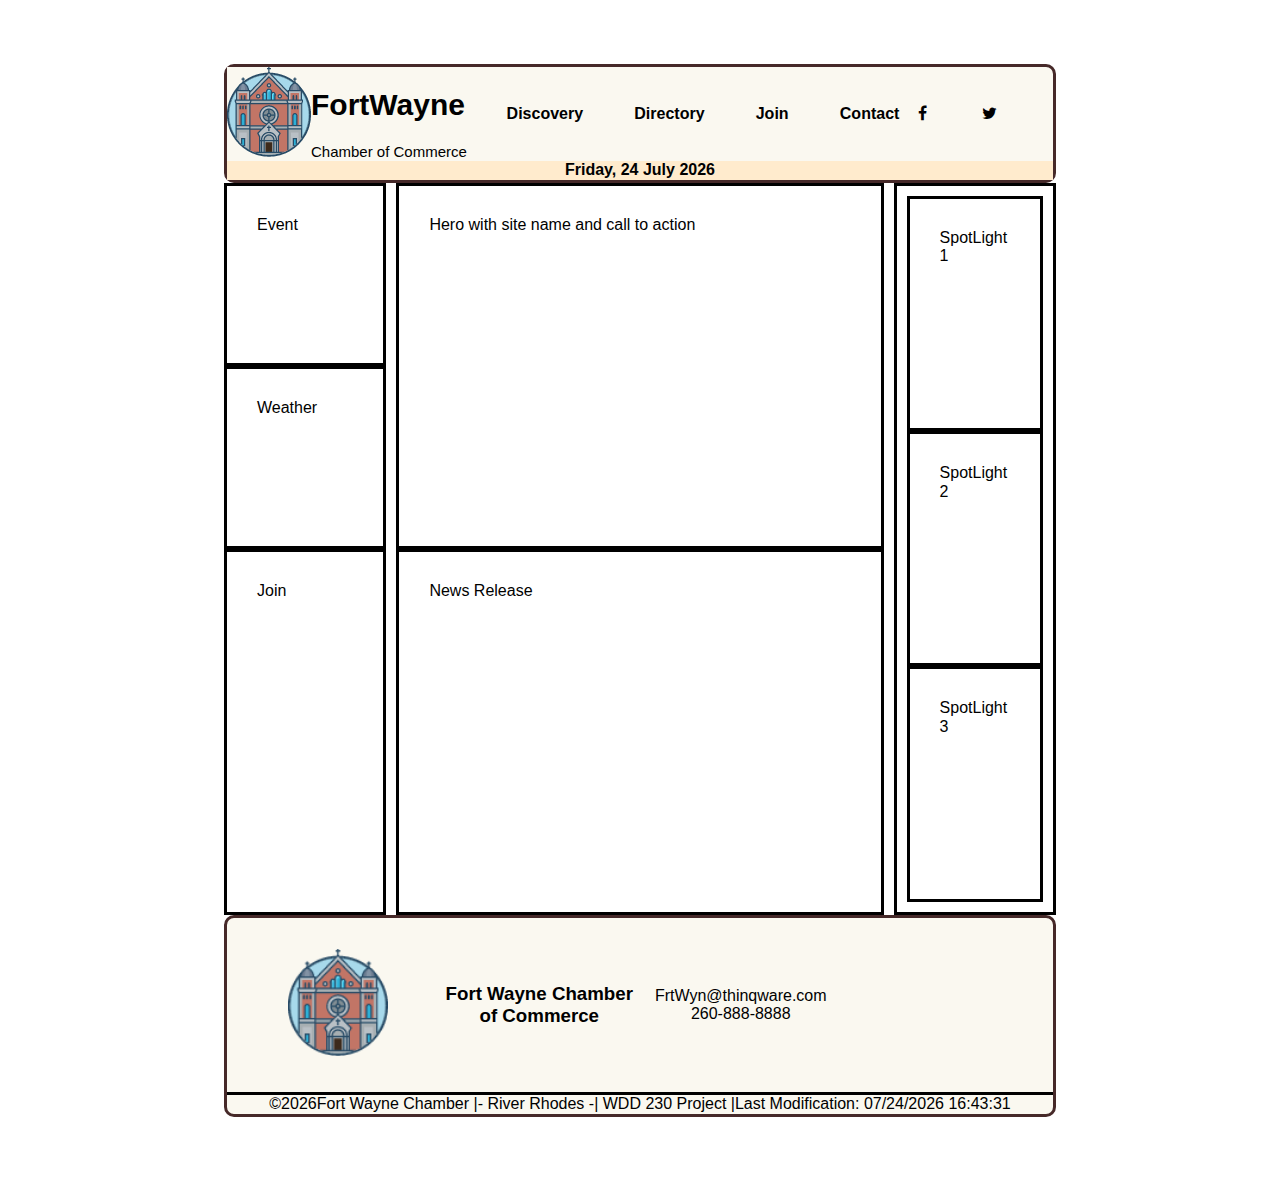
==== Chamber/index.html @ eb8f7b7c "WDD230" ====
<!DOCTYPE html>
<html lang="en">
<head>
<meta charset="UTF-8">
<meta http-equiv="X-UA-Compatible" content="IE=edge">
<meta name="viewport" content="width=device-width, initial-scale=1.0">
<title>Chamber Home Page Build</title>
<link rel="icon" href="favicon.ico">
<link rel="stylesheet" href="styles/normalize.css">
<link rel="stylesheet" href="styles/base.css">
<link rel="stylesheet" href="styles/medium.css">
<link rel="stylesheet" href="styles/large.css">
<link rel="stylesheet" href="https://cdnjs.cloudflare.com/ajax/libs/font-awesome/4.7.0/css/font-awesome.min.css">
<link href="https://fonts.googleapis.com/css2?family=Inter+Tight:wght@500&display=swap" rel="stylesheet">
<meta description = "Chamber of Commerce, River Rhodes, WDD230">
</head>
<body>
<!--Header-->
<header>
<div class="logo">
    <picture><img src="images/logo.png" alt="Chamber of Commerce Logo"></picture>
<section class="headings">
        <h1>FortWayne</h1>
        <div class="q">Chamber of Commerce</div>
</section>
</div>
<!--Navigation-->
<nav>
    <button id="menuButton" class="open">
        <span>&#9776;</span>
        <span>X</span>
    </button>
    <ul id="navigation" class="close">
        <li><a href="#">Discovery</a></li>
        <li><a href="#">Directory</a></li>
        <li><a href="#">Join</a></li>
        <li><a href="#">Contact</a></li>
    </ul>
</nav>
<!--Social Media-->
<ul class="social-media">
    <li><a href="https://www.facebook.com" class="fa fa-facebook"></a></li>
    <li><a href="https://www.twitter.com" class="fa fa-twitter"></a></l>
</ul>
<!--Current Date-->
    <div class="date"></div>
</header>
<!--Content-->
<main>
    <section class="event">Event</section>
    <section class="weather">Weather</section>
    <section class="join">Join</section>
    <section class="hero">Hero with site name and call to action</section>
    <section class="news">News Release</section>
    <section class="spotLight">
        <div class="spotLight-1">SpotLight 1</div>
        <div class="spotLight-2">SpotLight 2</div>
        <div class="spotLight-3">SpotLight 3</div>
    </section>
</main>
<!--Footer-->
<footer>
    <section class="footing">
        <picture><img src="images/logo.png" alt="Chamber of Commerce Logo"></picture>
        <h3>Fort Wayne Chamber of Commerce</h3>
        <div class="info">
            FrtWyn@thinqware.com
            260-888-8888
        </div>
        <div class="map">
            <iframe src="https://www.google.com/maps/embed?pb=!1m18!1m12!1m3!1d96235.89958102457!2d-85.22111086922229!3d41.0827210857709!2m3!1f0!2f0!3f0!3m2!1i1024!2i768!4f13.1!3m3!1m2!1s0x8815e4ddff22814b%3A0x80077b147642f793!2sFort%20Wayne%2C%20IN!5e0!3m2!1sen!2sus!4v1674917208983!5m2!1sen!2sus" width="100" height="150" style="border:0;" allowfullscreen="" loading="lazy" referrerpolicy="no-referrer-when-downgrade"></iframe>
        </div>
    </section>
    <!--Update Date-->
    <section class="update">
        &copy;<span id="currentYear"></span>Fort Wayne Chamber |- River Rhodes -| WDD 230 Project |<span id="updateDate"></span>
    </section>
</footer>
<script src="scripts/script.js"></script>
</html>
---- Chamber/styles/base.css ----
body{
font-family: 'Roboto', sans-serif;
}
/* Header */
header{
display: grid;
grid-template-columns: 1fr 1fr;
background-color: rgb(250, 248, 240);
border-radius: 10px;
border-style: solid;
border-color: rgb(70, 41, 41);
}
.logo{
display: flex;
align-items: center;
justify-content: center;
}
h1{
font-size: 30px;
}
.q{
width: 170px;
font-size: 15px;
}
.date{
font-weight: bold;
grid-column: 1/3;
text-align: center;
background-color: blanchedalmond;
}
/* Main content */
.event{
grid-area: 1/1;
padding: 30px;
border-style: solid;
}
.weather{
grid-area: 2/1;
padding: 30px;
border-style: solid;
}
.join{
grid-area: 3/1;
padding: 30px;
border-style: solid;
}
.hero{
grid-area: 1/2;
padding: 30px;
border-style: solid;
}
.news{
grid-area: 2/2;
padding: 30px;
border-style: solid;
}
.spotLight-3{
display: none;
}
.spotLight{
    border-style: solid;
    padding: 5px;
}
.spotLight-1,.spotLight-2{
border-style: solid;
padding: 30px;
flex-direction: column;
}
/* Social Media */
.social-media{
grid-column: 2;
display: flex;
flex-direction: row;
justify-content: space-evenly;
align-items: center;
padding: 0%;
}
.social-media li{
display: block;
}
.social-media li a{
color: black;
text-decoration: none;
}
.social-media a:hover{
color: white;
border-style: solid;
border-radius: 10px;
border-width: 10px;
border-color: rgb(70, 41, 41);
background-color:rgb(70, 41, 41);
}
/* Navigation */
nav{
grid-column: 1/3;
grid-row: 2;
display: flex;
align-items: center;
justify-content: center;
flex-direction: column;
}
nav button{
font-size: 1.5rem;
border-style: none;
background-color: rgb(250, 248, 240);
width: 100%;
}
button:hover{
background-color: rgb(70, 41, 41);
transition: 0.6s;
color: white;
}
nav ul.open {
display: block;
}
#menuButton span:nth-child(1) {
display: none;
}
#menuButton span:nth-child(2) {
display:block;
}
#menuButton.open span:nth-child(1) {
display: block;
}
#menuButton.open span:nth-child(2) {
display: none;
}
nav ul {
width: 100%;
list-style-type: none;
padding: 0;
margin: 0;
display: none;
}
nav ul li a {
font-weight: bolder;
display: block;
padding: 0.5rem 2vw;
text-decoration: none;
color: black;
text-align: center;
}
a:hover {
transition: 0.6s;
color: white;
background-color: rgb(70, 41, 41);
}
/* Footer */
footer{
display: grid;
grid-template-columns: 1fr;
text-align: center;
background-color: rgb(250, 248, 240);
border-radius: 10px;
border-style: solid;
border-color: rgb(70, 41, 41);
;
}
.footing{
padding: 10px;
display: flex;
align-items: center;
justify-content: center;
flex-direction: column;
}
.update{
grid-column: 1/4;
border-top-style: solid;
}
---- Chamber/styles/medium.css ----
@media only screen and (min-width: 47.5em){
body{
width: 90%;
margin: 5% auto;
}
/* Header */
header{
display: grid;
grid-template-columns: repeat(2,1fr);
}
.date{
grid-column: 1/3;
grid-row: 4;
}
.logo{
grid-column: 1;
}
/* Social Media */
.social-media{
grid-column: 2;
}
/* Navigation */
@media only screen and (min-width: 3.5em) {
nav{
grid-column: 1/3;
grid-row: 3;
}
.navigation li {
display: block;
}
.navigation li:first-child {
display: block;
}
}
/* Content */
main{
display: grid;
grid-template-columns: 1fr 1fr;
grid-template-rows: repeat(auto, 1fr);
}
.hero{
grid-column: 1/3;
}
.news{
grid-column: 1/3;
}
.spotLight{
grid-column: 1/3;
display: flex;
}
.join{
grid-column: 1/3;
grid-row: 4;
}
.weather{
grid-column: 2/4;
grid-row: 5;
}
.event{
grid-column: 1/2;
grid-row: 5;
}
.spotLight-1,.spotLight-2{
flex: 1 1 auto;
}
.spotLight-3{
display: none;
}
/* Footer */
footer{
display: grid;
grid-template-columns: 1fr;
grid-template-rows: 1fr;
}
.footing{
display: grid;
grid-template-columns: 1fr 1fr 1fr 1fr;
font-size: 1rem;
flex-direction: row;
}
.footing img{
width: 100px;
}
}
---- Chamber/styles/large.css ----
@media only screen and (min-width: 60em){
body{
width: 65%;
margin: 5% auto;
}
/* Header */
.logo{
flex-direction: row;
}
header{
display: grid;
grid-template-columns: 1fr 1fr 1fr 1fr;
}
.date{
grid-column: 1/5;
text-align: center;
justify-content: center;
align-items: center;
background-color: blanchedalmond;
}
.social-media{
grid-column: 4;
grid-row: 1;
}
/* Navigation */
nav{
grid-column: 2/5;
grid-row: 1;
}
nav button{
display: none;
}
#navigation{
display: flex;
}
/* Content */
main{
display: grid;
grid-template-columns: 1fr 3fr 1fr;
grid-template-rows: .5fr .5fr .5fr;
column-gap: 10px;
}
.event{
grid-column: 1;
grid-row: 1;
border-style: solid;
}
.weather{
grid-column: 1;
grid-row: 2;
border-style: solid;
}
.join{
grid-column: 1;
grid-row: 3;
border-style: solid;
}
.hero{
grid-column: 2;
grid-row: 1/3;
border-style: solid;
}
.news{
grid-area: 3/2;
height: 300px;
border-style: solid;
}
.spotLight{
grid-column: 3;
grid-row: 1/4;
display: flex;
flex-direction: column;
grid-template-rows: 1fr 1fr 1fr;
border-style: solid;
padding: 10px;
}
.spotLight-1,.spotLight-2,.spotLight-3{
display: flex;
border-style: solid;
padding: 30px;
flex: 1 1 auto;
}
picture{
float: inline-start;
}
/* Footer */
footer{
display: grid;
grid-template-columns: 1fr;
grid-template-rows: .2fr;
}
.update{
grid-column: 1/4;
border-top-style: solid;
}
}
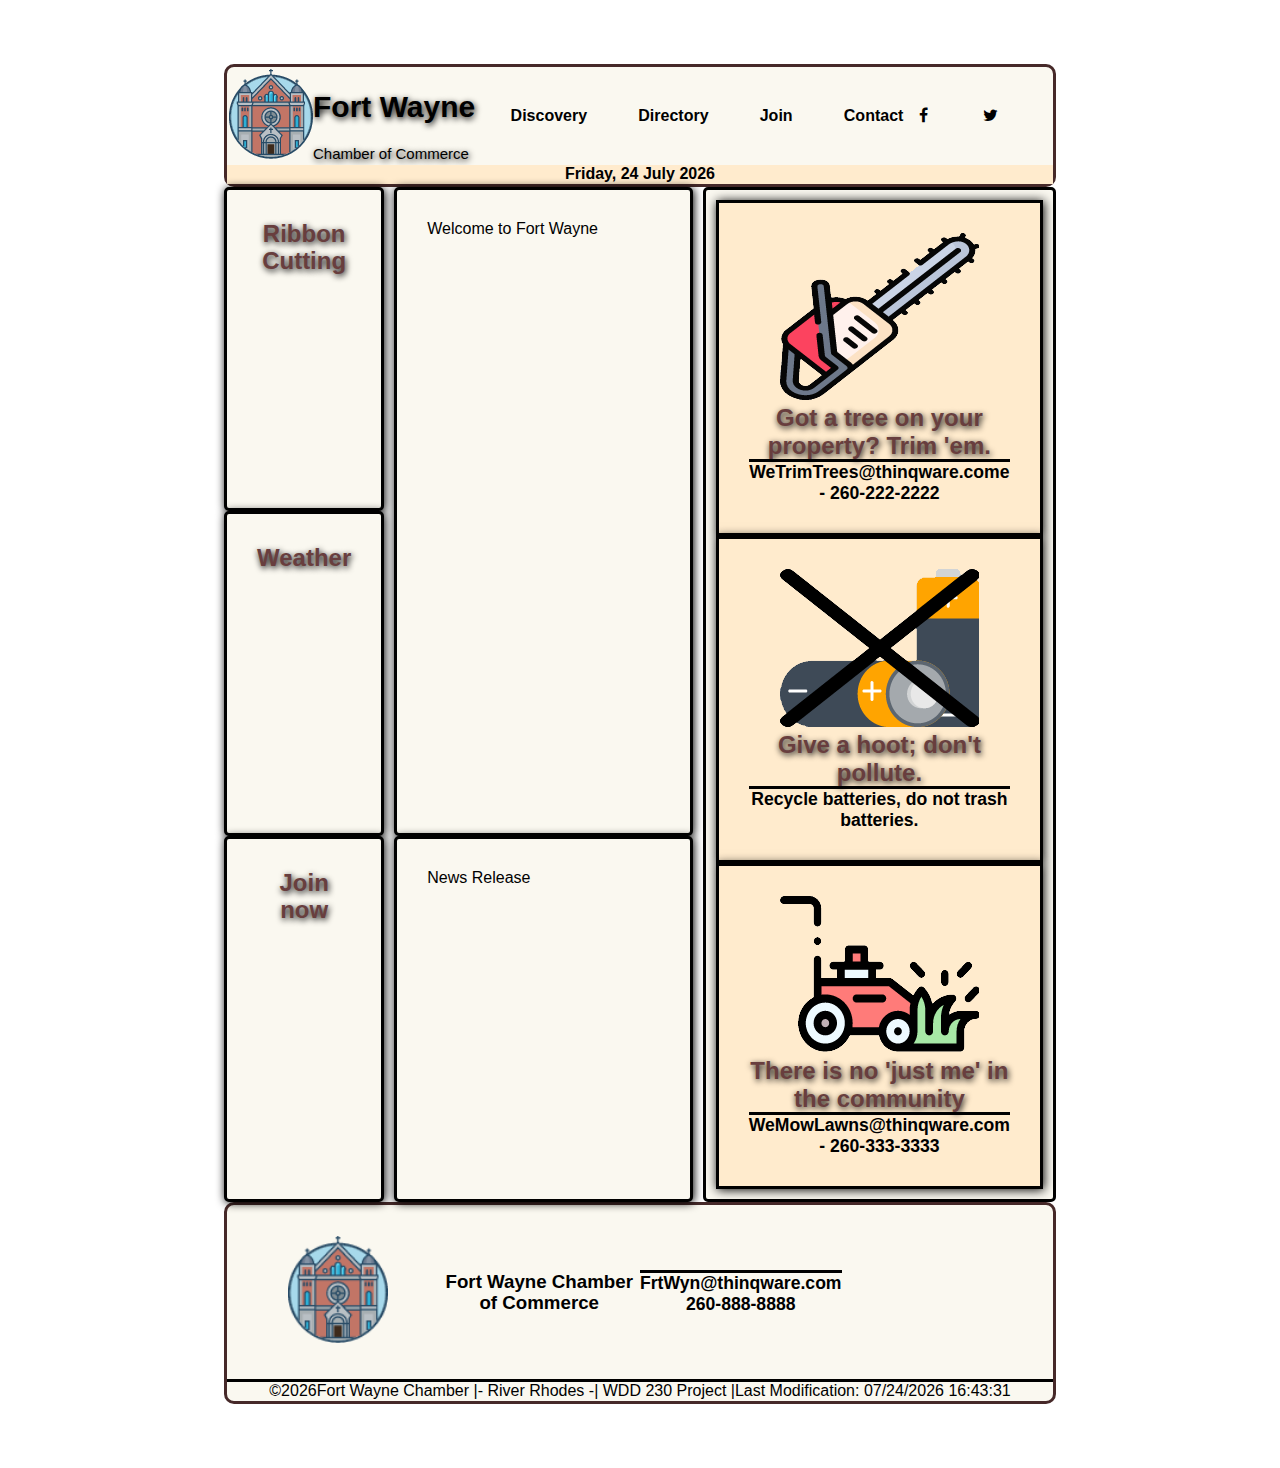
==== commit 594c1baf: "WDD230" ====
--- a/Chamber/index.html
+++ b/Chamber/index.html
@@ -20,7 +20,7 @@
 <div class="logo">
     <picture><img src="images/logo.png" alt="Chamber of Commerce Logo"></picture>
 <section class="headings">
-        <h1>FortWayne</h1>
+        <h1>Fort Wayne</h1>
         <div class="q">Chamber of Commerce</div>
 </section>
 </div>
@@ -47,15 +47,47 @@
 </header>
 <!--Content-->
 <main>
-    <section class="event">Event</section>
-    <section class="weather">Weather</section>
-    <section class="join">Join</section>
-    <section class="hero">Hero with site name and call to action</section>
+    <section class="event">
+        <section class="announcement">
+            Ribbon Cutting
+        </section>
+    </section>
+    <section class="weather">
+        <section class="announcement">
+            Weather
+        </section>
+    </section>
+    <section class="join">
+        <section class="announcement">
+            Join now
+        </section>
+    </section>
+    <section class="hero">Welcome to Fort Wayne</section>
     <section class="news">News Release</section>
     <section class="spotLight">
-        <div class="spotLight-1">SpotLight 1</div>
-        <div class="spotLight-2">SpotLight 2</div>
-        <div class="spotLight-3">SpotLight 3</div>
+        <div class="spotLight-1">
+            <picture><img src="images/trim.png" alt="Chainsaw"></picture>
+            <section class="announcement">
+                Got a tree on your property? Trim 'em.
+            </section>
+            <div class="info">
+                WeTrimTrees@thinqware.come - 260-222-2222
+            </div>
+        </div>
+        <div class="spotLight-2">
+            <picture><img src="images/recycle.png" alt="No Batteries"></picture>
+            <section class="announcement">Give a hoot; don't pollute.</section>
+            <div class="info">
+                Recycle batteries, do not trash batteries.    
+            </div>
+        </div>
+        <div class="spotLight-3">
+            <picture><img src="images/mower.png" alt="Lawnmower"></picture>
+            <section class="announcement">There is no 'just me' in the community</section>
+            <div class="info">
+                WeMowLawns@thinqware.com - 260-333-3333
+            </div>
+        </div>
     </section>
 </main>
 <!--Footer-->
--- a/Chamber/styles/base.css
+++ b/Chamber/styles/base.css
@@ -14,6 +14,8 @@
 display: flex;
 align-items: center;
 justify-content: center;
+padding: 2px;
+text-shadow: 1px 2px 6px black;
 }
 h1{
 font-size: 30px;
@@ -33,38 +35,76 @@
 grid-area: 1/1;
 padding: 30px;
 border-style: solid;
+background-color: rgb(250, 248, 240);
+border-radius: 5px;
+box-shadow: 1px 1px 10px black;
 }
 .weather{
 grid-area: 2/1;
 padding: 30px;
 border-style: solid;
+background-color: rgb(250, 248, 240);
+border-radius: 5px;
+box-shadow: 1px 1px 10px black;
 }
 .join{
 grid-area: 3/1;
 padding: 30px;
 border-style: solid;
+background-color: rgb(250, 248, 240);
+border-radius: 5px;
+box-shadow: 1px 1px 10px black;
 }
 .hero{
 grid-area: 1/2;
 padding: 30px;
 border-style: solid;
+background-color: rgb(250, 248, 240);
+border-radius: 5px;
+box-shadow: 1px 1px 10px black;
 }
 .news{
 grid-area: 2/2;
 padding: 30px;
 border-style: solid;
+background-color: rgb(250, 248, 240);
+border-radius: 5px;
+box-shadow: 1px 1px 10px black;
 }
 .spotLight-3{
 display: none;
 }
 .spotLight{
     border-style: solid;
-    padding: 5px;
+    padding: 20px;
+    background-color: rgb(250, 248, 240);
+    border-radius: 5px;
 }
 .spotLight-1,.spotLight-2{
+display: flex;
+align-items: center;
+justify-content: center;
 border-style: solid;
 padding: 30px;
 flex-direction: column;
+background-color: blanchedalmond;
+box-shadow: 1px 1px 10px black;
+}
+.spotLight img{
+    width: 100%;
+}
+.announcement{
+    font-size: 1.5rem;
+    text-align: center;
+    font-weight: bolder;
+    color: rgb(104, 62, 62);
+    text-shadow: 1px 2px 6px black;
+}
+.info{
+    border-top: solid black;
+    font-weight: bold;
+    text-align: center;
+    font-size: 1.1rem;
 }
 /* Social Media */
 .social-media{
--- a/Chamber/styles/large.css
+++ b/Chamber/styles/large.css
@@ -70,18 +70,18 @@
 grid-row: 1/4;
 display: flex;
 flex-direction: column;
-grid-template-rows: 1fr 1fr 1fr;
 border-style: solid;
 padding: 10px;
 }
 .spotLight-1,.spotLight-2,.spotLight-3{
 display: flex;
+align-items: center;
+justify-content: center;
+flex-direction: column;
 border-style: solid;
 padding: 30px;
-flex: 1 1 auto;
-}
-picture{
-float: inline-start;
+box-shadow: 1px 1px 10px black;
+background-color:#ffebcd;
 }
 /* Footer */
 footer{
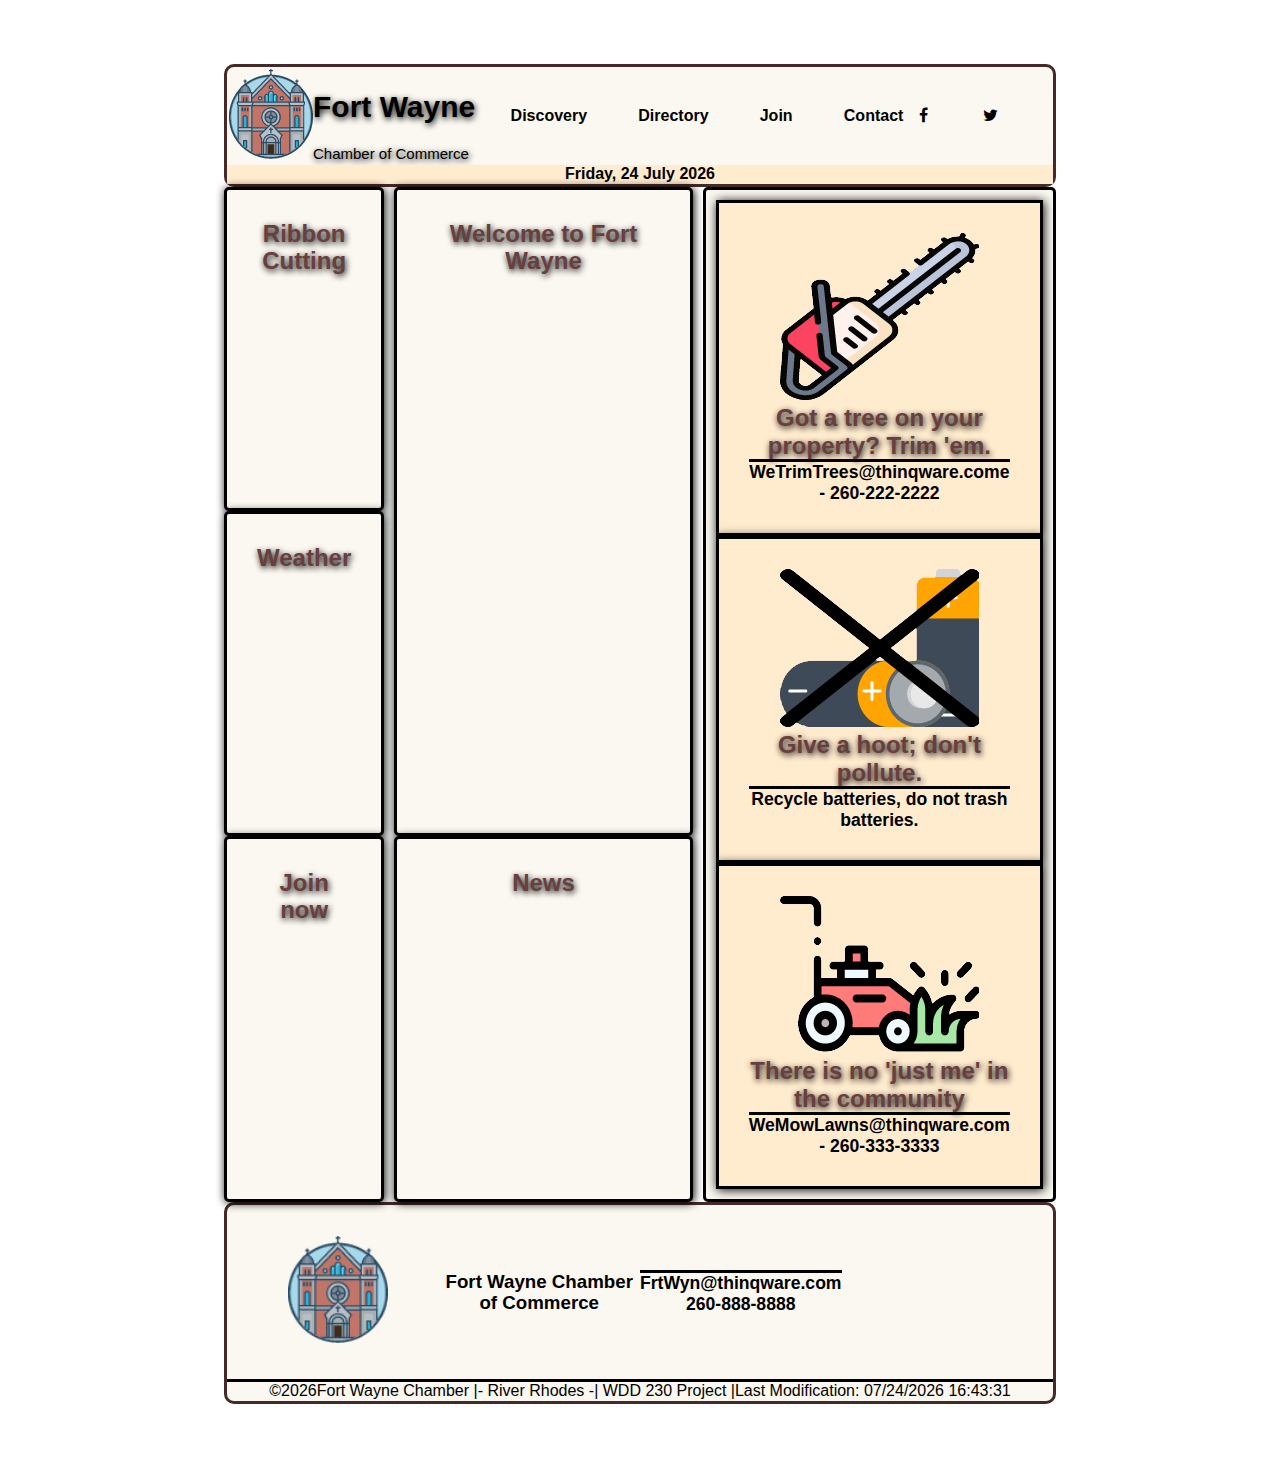
==== commit b589c757: "WDD230" ====
--- a/Chamber/index.html
+++ b/Chamber/index.html
@@ -62,8 +62,16 @@
             Join now
         </section>
     </section>
-    <section class="hero">Welcome to Fort Wayne</section>
-    <section class="news">News Release</section>
+    <section class="hero">
+        <section class="announcement">
+            Welcome to Fort Wayne
+        </section>
+    </section>
+    <section class="news">
+        <section class="announcement">
+            News
+        </section>
+    </section>
     <section class="spotLight">
         <div class="spotLight-1">
             <picture><img src="images/trim.png" alt="Chainsaw"></picture>
--- a/Chamber/styles/base.css
+++ b/Chamber/styles/base.css
@@ -75,10 +75,10 @@
 display: none;
 }
 .spotLight{
-    border-style: solid;
-    padding: 20px;
-    background-color: rgb(250, 248, 240);
-    border-radius: 5px;
+border-style: solid;
+padding: 20px;
+background-color: rgb(250, 248, 240);
+border-radius: 5px;
 }
 .spotLight-1,.spotLight-2{
 display: flex;
@@ -91,20 +91,20 @@
 box-shadow: 1px 1px 10px black;
 }
 .spotLight img{
-    width: 100%;
+width: 100%;
 }
 .announcement{
-    font-size: 1.5rem;
-    text-align: center;
-    font-weight: bolder;
-    color: rgb(104, 62, 62);
-    text-shadow: 1px 2px 6px black;
+font-size: 1.5rem;
+text-align: center;
+font-weight: bolder;
+color: rgb(104, 62, 62);
+text-shadow: 1px 2px 6px black;
 }
 .info{
-    border-top: solid black;
-    font-weight: bold;
-    text-align: center;
-    font-size: 1.1rem;
+border-top: solid black;
+font-weight: bold;
+text-align: center;
+font-size: 1.1rem;
 }
 /* Social Media */
 .social-media{
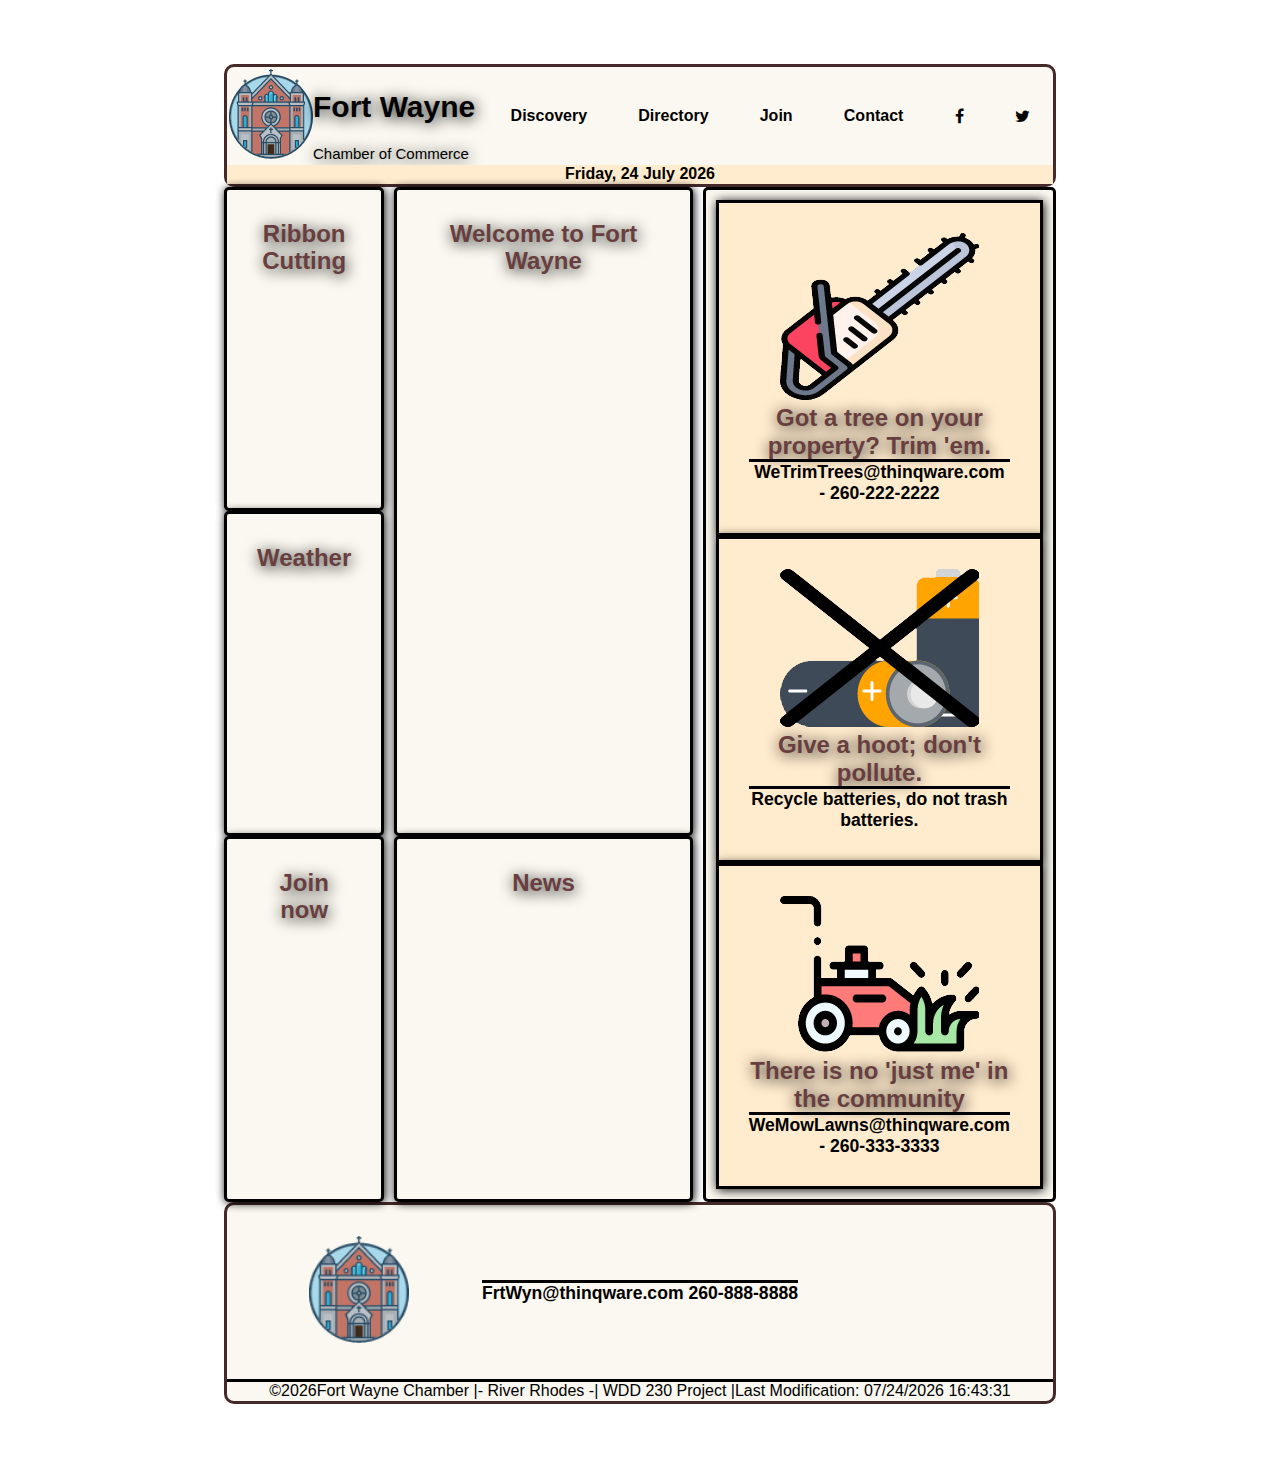
==== commit 364e4ee0: "WDD230" ====
--- a/Chamber/index.html
+++ b/Chamber/index.html
@@ -35,13 +35,13 @@
         <li><a href="#">Directory</a></li>
         <li><a href="#">Join</a></li>
         <li><a href="#">Contact</a></li>
+    <!--Social Media-->
+    <ul class="social-media">
+        <li><a href="https://www.facebook.com" class="fa fa-facebook"></a></li>
+        <li><a href="https://www.twitter.com" class="fa fa-twitter"></a></l>
+    </ul>
     </ul>
 </nav>
-<!--Social Media-->
-<ul class="social-media">
-    <li><a href="https://www.facebook.com" class="fa fa-facebook"></a></li>
-    <li><a href="https://www.twitter.com" class="fa fa-twitter"></a></l>
-</ul>
 <!--Current Date-->
     <div class="date"></div>
 </header>
@@ -79,7 +79,8 @@
                 Got a tree on your property? Trim 'em.
             </section>
             <div class="info">
-                WeTrimTrees@thinqware.come - 260-222-2222
+                WeTrimTrees@thinqware.com
+                 - 260-222-2222
             </div>
         </div>
         <div class="spotLight-2">
@@ -93,7 +94,8 @@
             <picture><img src="images/mower.png" alt="Lawnmower"></picture>
             <section class="announcement">There is no 'just me' in the community</section>
             <div class="info">
-                WeMowLawns@thinqware.com - 260-333-3333
+                WeMowLawns@thinqware.com 
+                - 260-333-3333
             </div>
         </div>
     </section>
@@ -102,7 +104,6 @@
 <footer>
     <section class="footing">
         <picture><img src="images/logo.png" alt="Chamber of Commerce Logo"></picture>
-        <h3>Fort Wayne Chamber of Commerce</h3>
         <div class="info">
             FrtWyn@thinqware.com
             260-888-8888
--- a/Chamber/styles/base.css
+++ b/Chamber/styles/base.css
@@ -15,7 +15,7 @@
 align-items: center;
 justify-content: center;
 padding: 2px;
-text-shadow: 1px 2px 6px black;
+text-shadow: 1px 2px 15px black;
 }
 h1{
 font-size: 30px;
@@ -98,7 +98,7 @@
 text-align: center;
 font-weight: bolder;
 color: rgb(104, 62, 62);
-text-shadow: 1px 2px 6px black;
+text-shadow: 1px 2px 15px black;
 }
 .info{
 border-top: solid black;
@@ -108,12 +108,10 @@
 }
 /* Social Media */
 .social-media{
-grid-column: 2;
-display: flex;
-flex-direction: row;
+display: flex;
+flex-direction: column;
 justify-content: space-evenly;
 align-items: center;
-padding: 0%;
 }
 .social-media li{
 display: block;
@@ -124,31 +122,30 @@
 }
 .social-media a:hover{
 color: white;
-border-style: solid;
-border-radius: 10px;
-border-width: 10px;
-border-color: rgb(70, 41, 41);
-background-color:rgb(70, 41, 41);
 }
 /* Navigation */
 nav{
-grid-column: 1/3;
-grid-row: 2;
-display: flex;
-align-items: center;
-justify-content: center;
-flex-direction: column;
-}
-nav button{
+grid-column: 2;
+display: flex;
+align-items: center;
+justify-content: center;
+flex-direction: column;
+}
+.navigation{
+    grid-row: 3;
+}
+#menuButton{
+grid-column: 1;
 font-size: 1.5rem;
 border-style: none;
 background-color: rgb(250, 248, 240);
 width: 100%;
 }
-button:hover{
+#menuButton:hover{
 background-color: rgb(70, 41, 41);
 transition: 0.6s;
 color: white;
+border-radius: 30px;
 }
 nav ul.open {
 display: block;
@@ -184,6 +181,7 @@
 transition: 0.6s;
 color: white;
 background-color: rgb(70, 41, 41);
+border-radius: 30px;
 }
 /* Footer */
 footer{
--- a/Chamber/styles/medium.css
+++ b/Chamber/styles/medium.css
@@ -22,8 +22,7 @@
 /* Navigation */
 @media only screen and (min-width: 3.5em) {
 nav{
-grid-column: 1/3;
-grid-row: 3;
+grid-column: 2;
 }
 .navigation li {
 display: block;
--- a/Chamber/styles/large.css
+++ b/Chamber/styles/large.css
@@ -21,6 +21,7 @@
 .social-media{
 grid-column: 4;
 grid-row: 1;
+flex-direction: row;
 }
 /* Navigation */
 nav{
@@ -87,7 +88,12 @@
 footer{
 display: grid;
 grid-template-columns: 1fr;
-grid-template-rows: .2fr;
+grid-template-rows: 2fr;
+}
+.footing{
+    display: flex;
+    justify-content:space-evenly;
+    align-items: center;
 }
 .update{
 grid-column: 1/4;
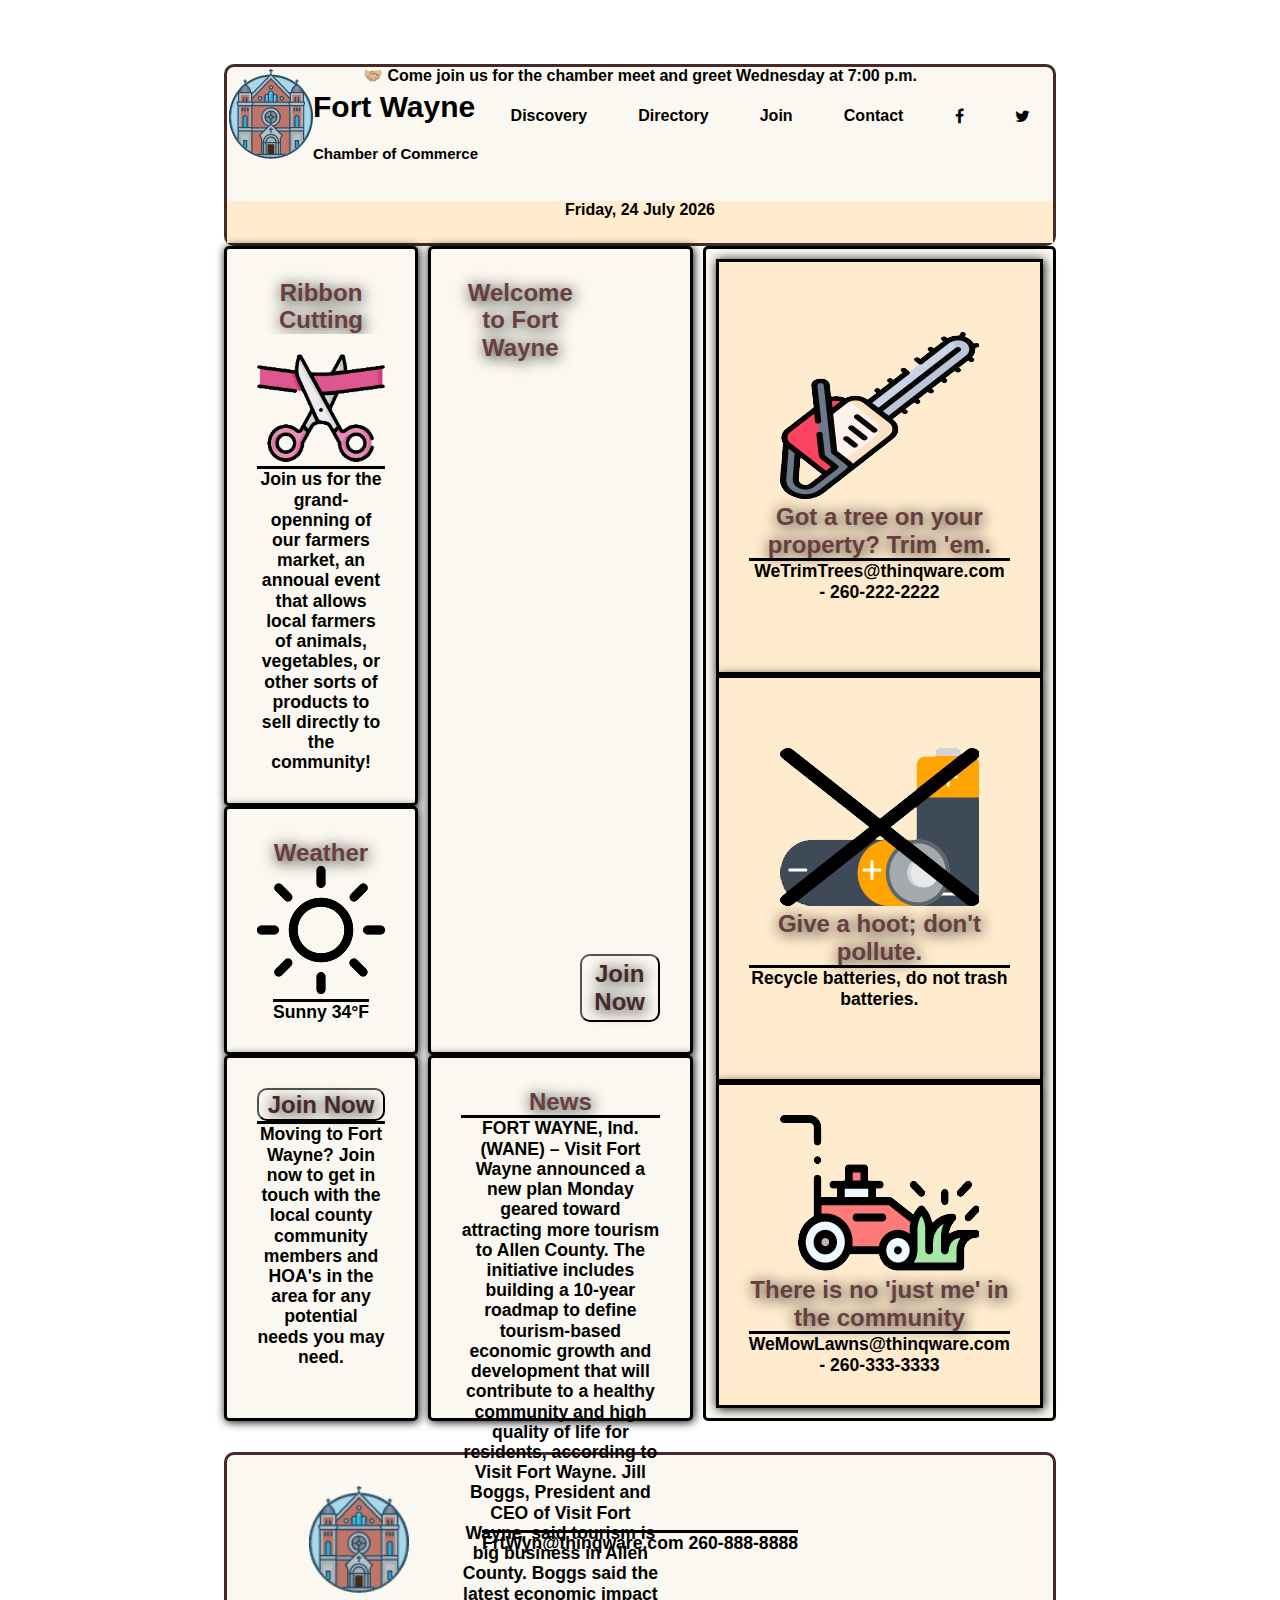
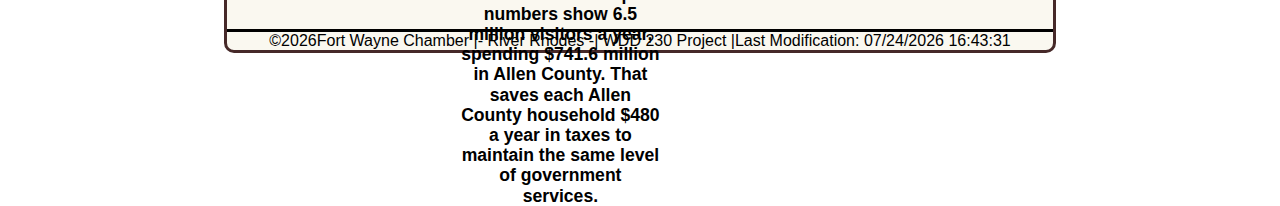
==== commit 3296e034: "WDD230" ====
--- a/Chamber/index.html
+++ b/Chamber/index.html
@@ -17,6 +17,9 @@
 <body>
 <!--Header-->
 <header>
+    <div class="special-date">
+        🤝🏼 Come join us for the chamber meet and greet Wednesday at 7:00 p.m.
+    </div>
 <div class="logo">
     <picture><img src="images/logo.png" alt="Chamber of Commerce Logo"></picture>
 <section class="headings">
@@ -51,25 +54,42 @@
         <section class="announcement">
             Ribbon Cutting
         </section>
+        <picture><img src="images/ribbon-cut.png" alt="Grand Openning"></picture>
+        <section class="info">
+            Join us for the grand-openning of our farmers market, an annoual event that allows local
+            farmers of animals, vegetables, or other sorts of products to sell directly to the community!
+        </section>
     </section>
     <section class="weather">
         <section class="announcement">
             Weather
         </section>
+        <picture><img src="images/sun.png" alt="Weather"></picture>
+        <section class="info">Sunny 34°F</section>
     </section>
     <section class="join">
-        <section class="announcement">
-            Join now
+        <button id="joinNow">Join Now</button>
+        <section class="info">
+            Moving to Fort Wayne? Join now to get in touch with the local 
+            county community members and HOA's in the area
+            for any potential needs you may need.
         </section>
     </section>
     <section class="hero">
         <section class="announcement">
             Welcome to Fort Wayne
         </section>
+        <button id="heroJoin">Join Now</button>
     </section>
     <section class="news">
         <section class="announcement">
             News
+        </section>
+        <section class="info">FORT WAYNE, Ind. (WANE) – Visit Fort Wayne announced a new plan Monday geared toward attracting more tourism to Allen County.
+            The initiative includes building a 10-year roadmap to define tourism-based economic growth and development that will contribute to a healthy
+             community and high quality of life for residents, according to Visit Fort Wayne. Jill Boggs, President and CEO of Visit Fort Wayne, said tourism
+              is big business in Allen County. Boggs said the latest economic impact numbers show 6.5 million visitors a year, spending $741.6 million in Allen
+             County. That saves each Allen County household $480 a year in taxes to maintain the same level of government services.
         </section>
     </section>
     <section class="spotLight">
--- a/Chamber/styles/base.css
+++ b/Chamber/styles/base.css
@@ -5,6 +5,7 @@
 header{
 display: grid;
 grid-template-columns: 1fr 1fr;
+grid-template-rows: .1fr .5fr .1fr;
 background-color: rgb(250, 248, 240);
 border-radius: 10px;
 border-style: solid;
@@ -19,10 +20,13 @@
 }
 h1{
 font-size: 30px;
+text-shadow: none;
 }
 .q{
 width: 170px;
 font-size: 15px;
+font-weight: bolder;
+text-shadow: none;
 }
 .date{
 font-weight: bold;
@@ -30,17 +34,34 @@
 text-align: center;
 background-color: blanchedalmond;
 }
+.special-date{
+font-weight: bold;
+grid-column: 1/3;
+grid-row: 1;
+text-align: center;
+}
 /* Main content */
 .event{
 grid-area: 1/1;
-padding: 30px;
-border-style: solid;
-background-color: rgb(250, 248, 240);
-border-radius: 5px;
-box-shadow: 1px 1px 10px black;
+display: flex;
+align-items: center;
+justify-content: center;
+flex-direction: column;
+padding: 30px;
+border-style: solid;
+background-color: rgb(250, 248, 240);
+border-radius: 5px;
+box-shadow: 1px 1px 10px black;
+}
+.event img{
+    width: 100%
 }
 .weather{
 grid-area: 2/1;
+display: flex;
+align-items: center;
+justify-content: center;
+flex-direction: column;
 padding: 30px;
 border-style: solid;
 background-color: rgb(250, 248, 240);
@@ -51,20 +72,43 @@
 grid-area: 3/1;
 padding: 30px;
 border-style: solid;
-background-color: rgb(250, 248, 240);
-border-radius: 5px;
-box-shadow: 1px 1px 10px black;
+background-color: #faf8f0;
+border-radius: 5px;
+box-shadow: 1px 1px 10px black;
+}
+#joinNow,#heroJoin{
+font-size: 1.5rem;
+font-weight: bolder;
+text-shadow: 1px 2px 15px black;
+color: rgb(70, 41, 41);
+background-color: transparent;
+border-radius: 10px;
+width: 100%;
+}
+#joinNow:hover,#heroJoin:hover{
+background-color: rgb(70, 41, 41);
+transition: 0.6s;
+color: white;
+border-radius: 30px;
 }
 .hero{
-grid-area: 1/2;
-padding: 30px;
-border-style: solid;
-background-color: rgb(250, 248, 240);
-border-radius: 5px;
-box-shadow: 1px 1px 10px black;
+grid-area: 1/4;
+padding: 30px;
+display: grid;
+grid-template-rows: 1fr .1fr;
+border-style: solid;
+background-color: rgb(250, 248, 240);
+border-radius: 5px;
+box-shadow: 1px 1px 10px black;
+}
+#heroJoin{
+grid-column: 2;
+grid-row: 2;
 }
 .news{
 grid-area: 2/2;
+align-items: center;
+justify-content: center;
 padding: 30px;
 border-style: solid;
 background-color: rgb(250, 248, 240);
--- a/Chamber/styles/large.css
+++ b/Chamber/styles/large.css
@@ -4,12 +4,14 @@
 margin: 5% auto;
 }
 /* Header */
-.logo{
-flex-direction: row;
-}
 header{
 display: grid;
 grid-template-columns: 1fr 1fr 1fr 1fr;
+}
+.logo{
+grid-column: 1;
+grid-row: 1;
+flex-direction: row;
 }
 .date{
 grid-column: 1/5;
@@ -17,6 +19,13 @@
 justify-content: center;
 align-items: center;
 background-color: blanchedalmond;
+}
+.special-date{
+display: block;
+grid-column: 1/5;
+grid-row: 1;
+font-weight: bold;
+text-align: center;
 }
 .social-media{
 grid-column: 4;
@@ -91,9 +100,9 @@
 grid-template-rows: 2fr;
 }
 .footing{
-    display: flex;
-    justify-content:space-evenly;
-    align-items: center;
+display: flex;
+justify-content:space-evenly;
+align-items: center;
 }
 .update{
 grid-column: 1/4;
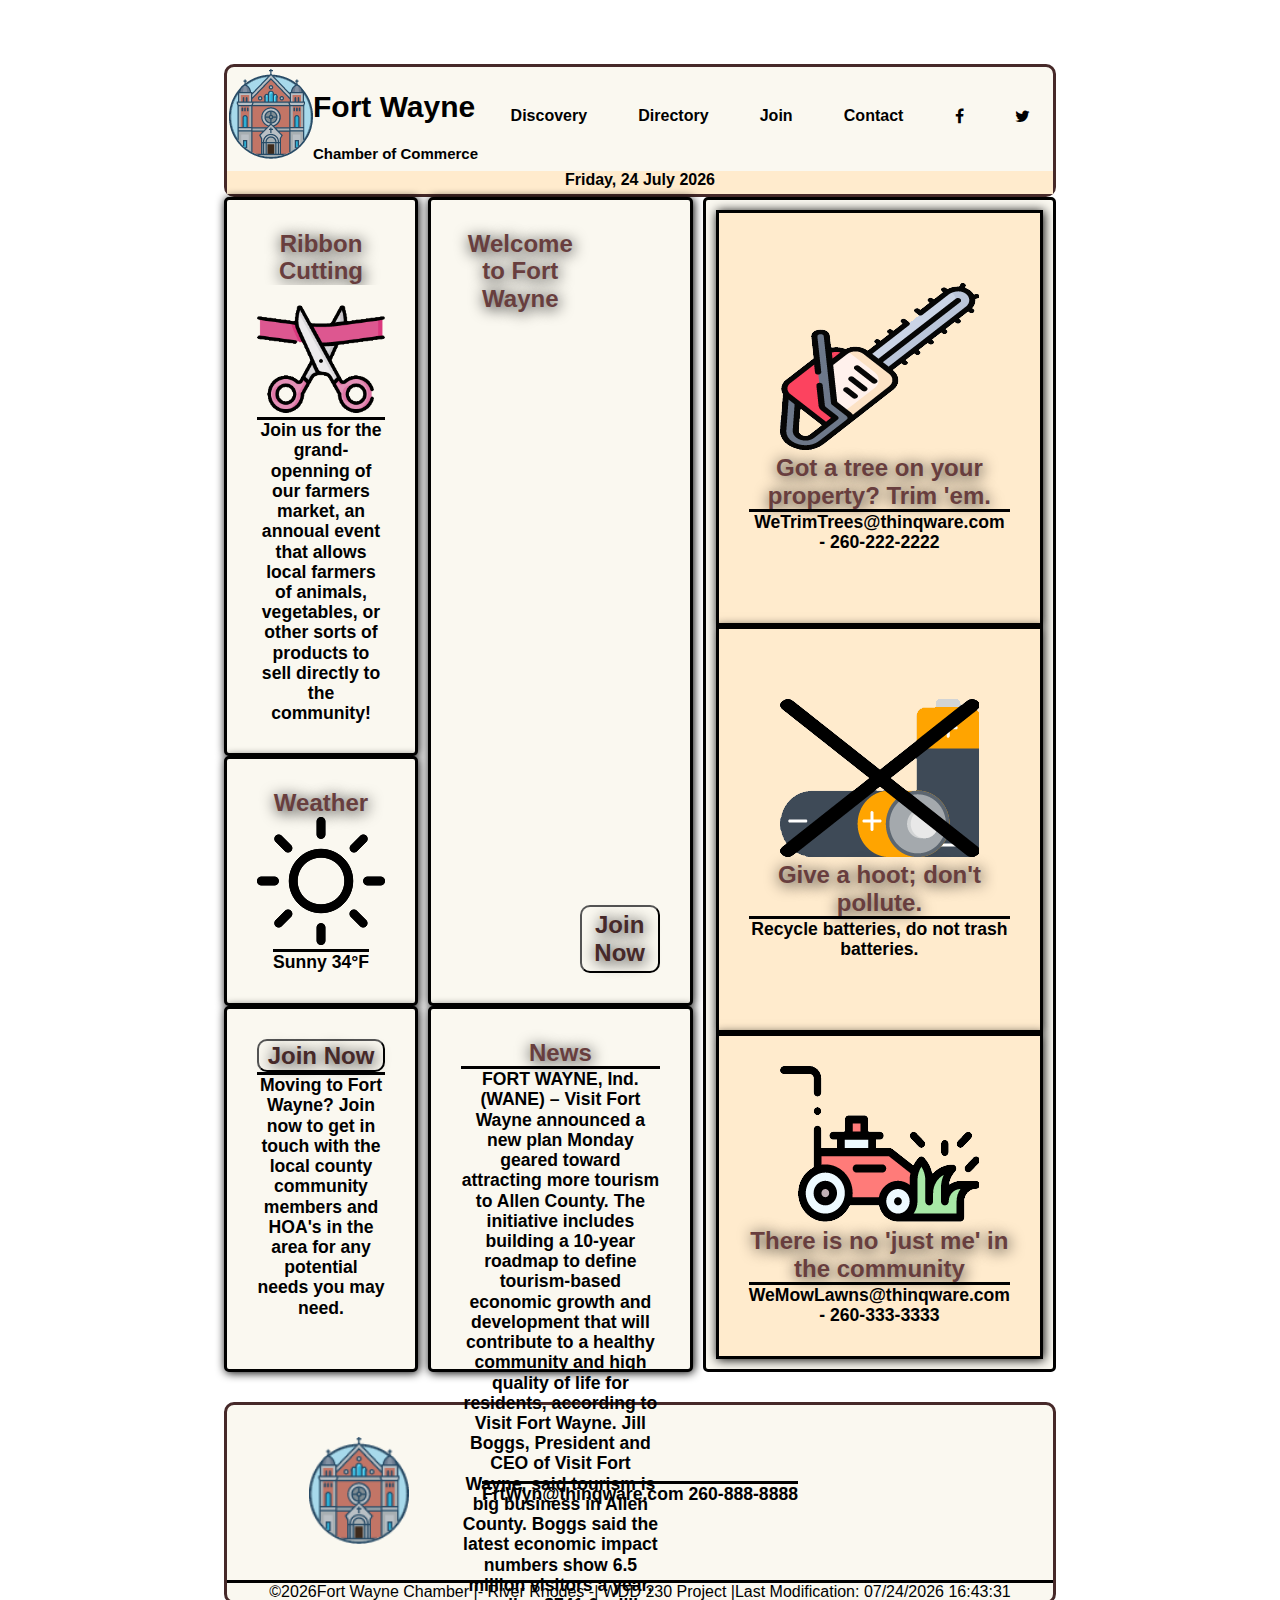
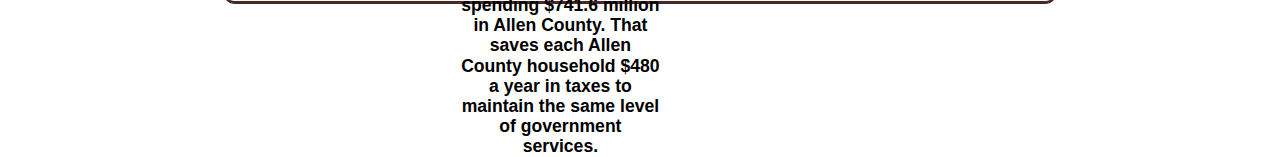
==== commit 1115dd88: "WDD230" ====
--- a/Chamber/index.html
+++ b/Chamber/index.html
@@ -138,4 +138,5 @@
     </section>
 </footer>
 <script src="scripts/script.js"></script>
+<script src="scripts/date.js"></script>
 </html>--- a/Chamber/styles/base.css
+++ b/Chamber/styles/base.css
@@ -5,7 +5,7 @@
 header{
 display: grid;
 grid-template-columns: 1fr 1fr;
-grid-template-rows: .1fr .5fr .1fr;
+grid-template-rows: .1fr .1fr;
 background-color: rgb(250, 248, 240);
 border-radius: 10px;
 border-style: solid;
@@ -35,6 +35,7 @@
 background-color: blanchedalmond;
 }
 .special-date{
+display: none;
 font-weight: bold;
 grid-column: 1/3;
 grid-row: 1;
--- a/Chamber/styles/large.css
+++ b/Chamber/styles/large.css
@@ -21,11 +21,11 @@
 background-color: blanchedalmond;
 }
 .special-date{
-display: block;
 grid-column: 1/5;
 grid-row: 1;
 font-weight: bold;
 text-align: center;
+
 }
 .social-media{
 grid-column: 4;
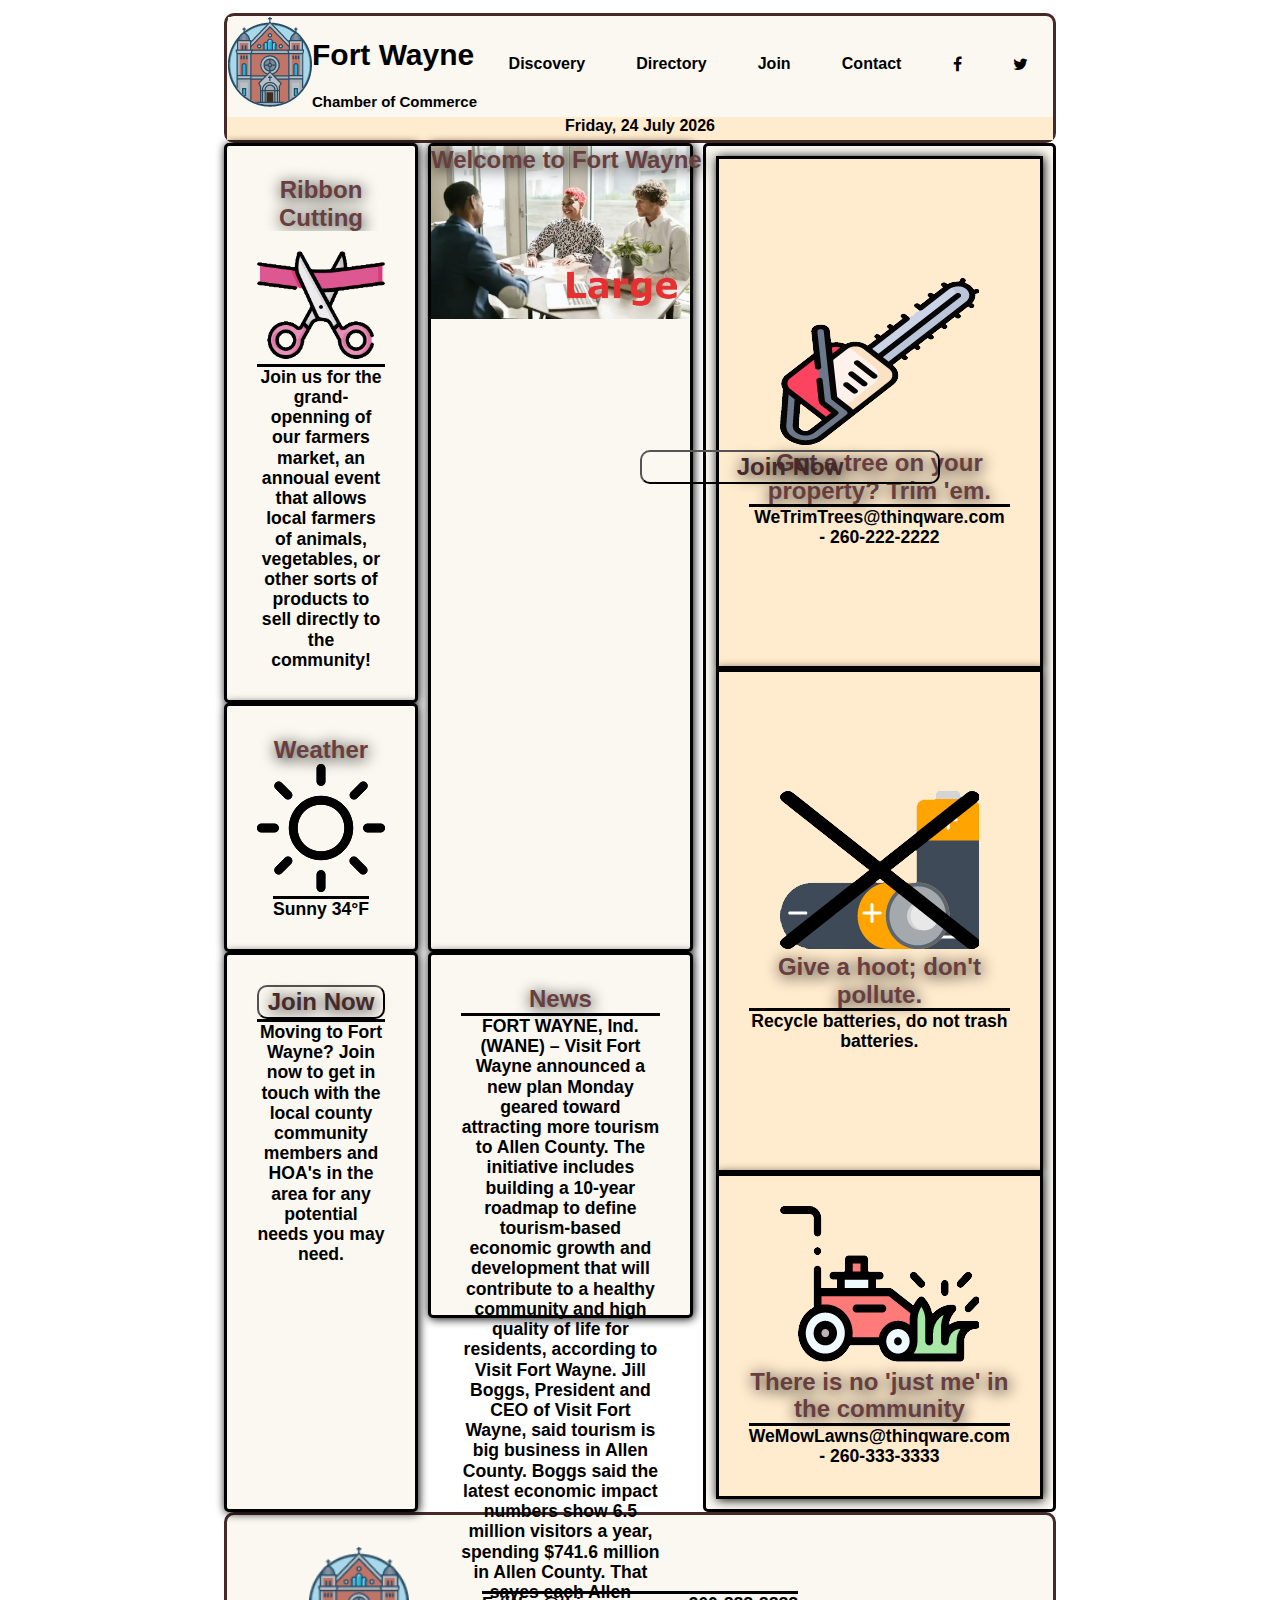
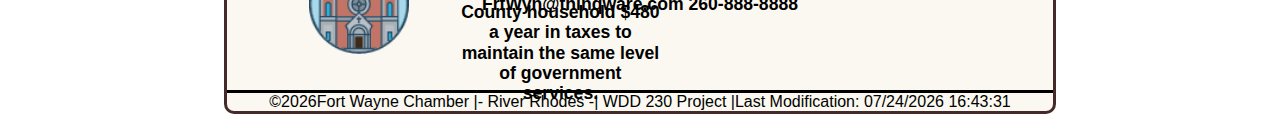
==== commit e40f1af4: "WDD230" ====
--- a/Chamber/index.html
+++ b/Chamber/index.html
@@ -76,6 +76,11 @@
         </section>
     </section>
     <section class="hero">
+        <picture>
+        <source srcset="images/heroSub300x200.webp" media="(max-width: 37.5em)">
+        <source srcset="images/heroSub600x400.webp" media="(max-width: 60em)">
+        <img src="images/heroSub900x600.webp" alt="Hero Image">
+        </picture>
         <section class="announcement">
             Welcome to Fort Wayne
         </section>
--- a/Chamber/styles/base.css
+++ b/Chamber/styles/base.css
@@ -15,7 +15,7 @@
 display: flex;
 align-items: center;
 justify-content: center;
-padding: 2px;
+padding: 1px;
 text-shadow: 1px 2px 15px black;
 }
 h1{
@@ -42,8 +42,14 @@
 text-align: center;
 }
 /* Main content */
+main{
+display: grid;
+grid-template-columns: auto;
+grid-template-rows: auto;
+}
 .event{
-grid-area: 1/1;
+grid-column: 1;
+grid-row: 2;
 display: flex;
 align-items: center;
 justify-content: center;
@@ -58,7 +64,8 @@
     width: 100%
 }
 .weather{
-grid-area: 2/1;
+grid-column: 1;
+grid-row: 3;
 display: flex;
 align-items: center;
 justify-content: center;
@@ -70,6 +77,7 @@
 box-shadow: 1px 1px 10px black;
 }
 .join{
+display: none;
 grid-area: 3/1;
 padding: 30px;
 border-style: solid;
@@ -93,21 +101,29 @@
 border-radius: 30px;
 }
 .hero{
-grid-area: 1/4;
-padding: 30px;
-display: grid;
-grid-template-rows: 1fr .1fr;
-border-style: solid;
-background-color: rgb(250, 248, 240);
-border-radius: 5px;
-box-shadow: 1px 1px 10px black;
+grid-column: 1;
+grid-row: 1;
+display: flex;
+border-style: solid;
+background-color: rgb(250, 248, 240);
+border-radius: 5px;
+box-shadow: 1px 1px 10px black;
+}
+.hero img{
+width: 100%;
 }
 #heroJoin{
-grid-column: 2;
-grid-row: 2;
+position: absolute;
+top: 20%;
+left: 45%;
+width: 50%;
+}
+.hero .announcement{
+position: absolute;
 }
 .news{
-grid-area: 2/2;
+grid-column: 1;
+grid-row: 4;
 align-items: center;
 justify-content: center;
 padding: 30px;
@@ -120,6 +136,8 @@
 display: none;
 }
 .spotLight{
+grid-column: 1;
+grid-row: 5;
 border-style: solid;
 padding: 20px;
 background-color: rgb(250, 248, 240);
--- a/Chamber/styles/medium.css
+++ b/Chamber/styles/medium.css
@@ -35,24 +35,33 @@
 main{
 display: grid;
 grid-template-columns: 1fr 1fr;
-grid-template-rows: repeat(auto, 1fr);
+grid-template-rows: auto;
 }
 .hero{
 grid-column: 1/3;
 }
+#heroJoin{
+position: absolute;
+top: 40%;
+left: 65%;
+width: 200px;
+}
 .news{
 grid-column: 1/3;
+grid-row: 2;
 }
 .spotLight{
 grid-column: 1/3;
+grid-row: 3;
 display: flex;
 }
 .join{
+display: block;
 grid-column: 1/3;
 grid-row: 4;
 }
 .weather{
-grid-column: 2/4;
+grid-column: 2;
 grid-row: 5;
 }
 .event{
--- a/Chamber/styles/large.css
+++ b/Chamber/styles/large.css
@@ -1,7 +1,7 @@
 @media only screen and (min-width: 60em){
 body{
 width: 65%;
-margin: 5% auto;
+margin: 1% auto;
 }
 /* Header */
 header{
@@ -46,8 +46,8 @@
 /* Content */
 main{
 display: grid;
-grid-template-columns: 1fr 3fr 1fr;
-grid-template-rows: .5fr .5fr .5fr;
+grid-template-columns: 1fr 2fr 1fr;
+grid-template-rows: 1fr .1fr 1fr;
 column-gap: 10px;
 }
 .event{
@@ -69,6 +69,12 @@
 grid-column: 2;
 grid-row: 1/3;
 border-style: solid;
+}
+#heroJoin{
+position: absolute;
+top: 50%;
+left: 50%;
+width: 300px;
 }
 .news{
 grid-area: 3/2;
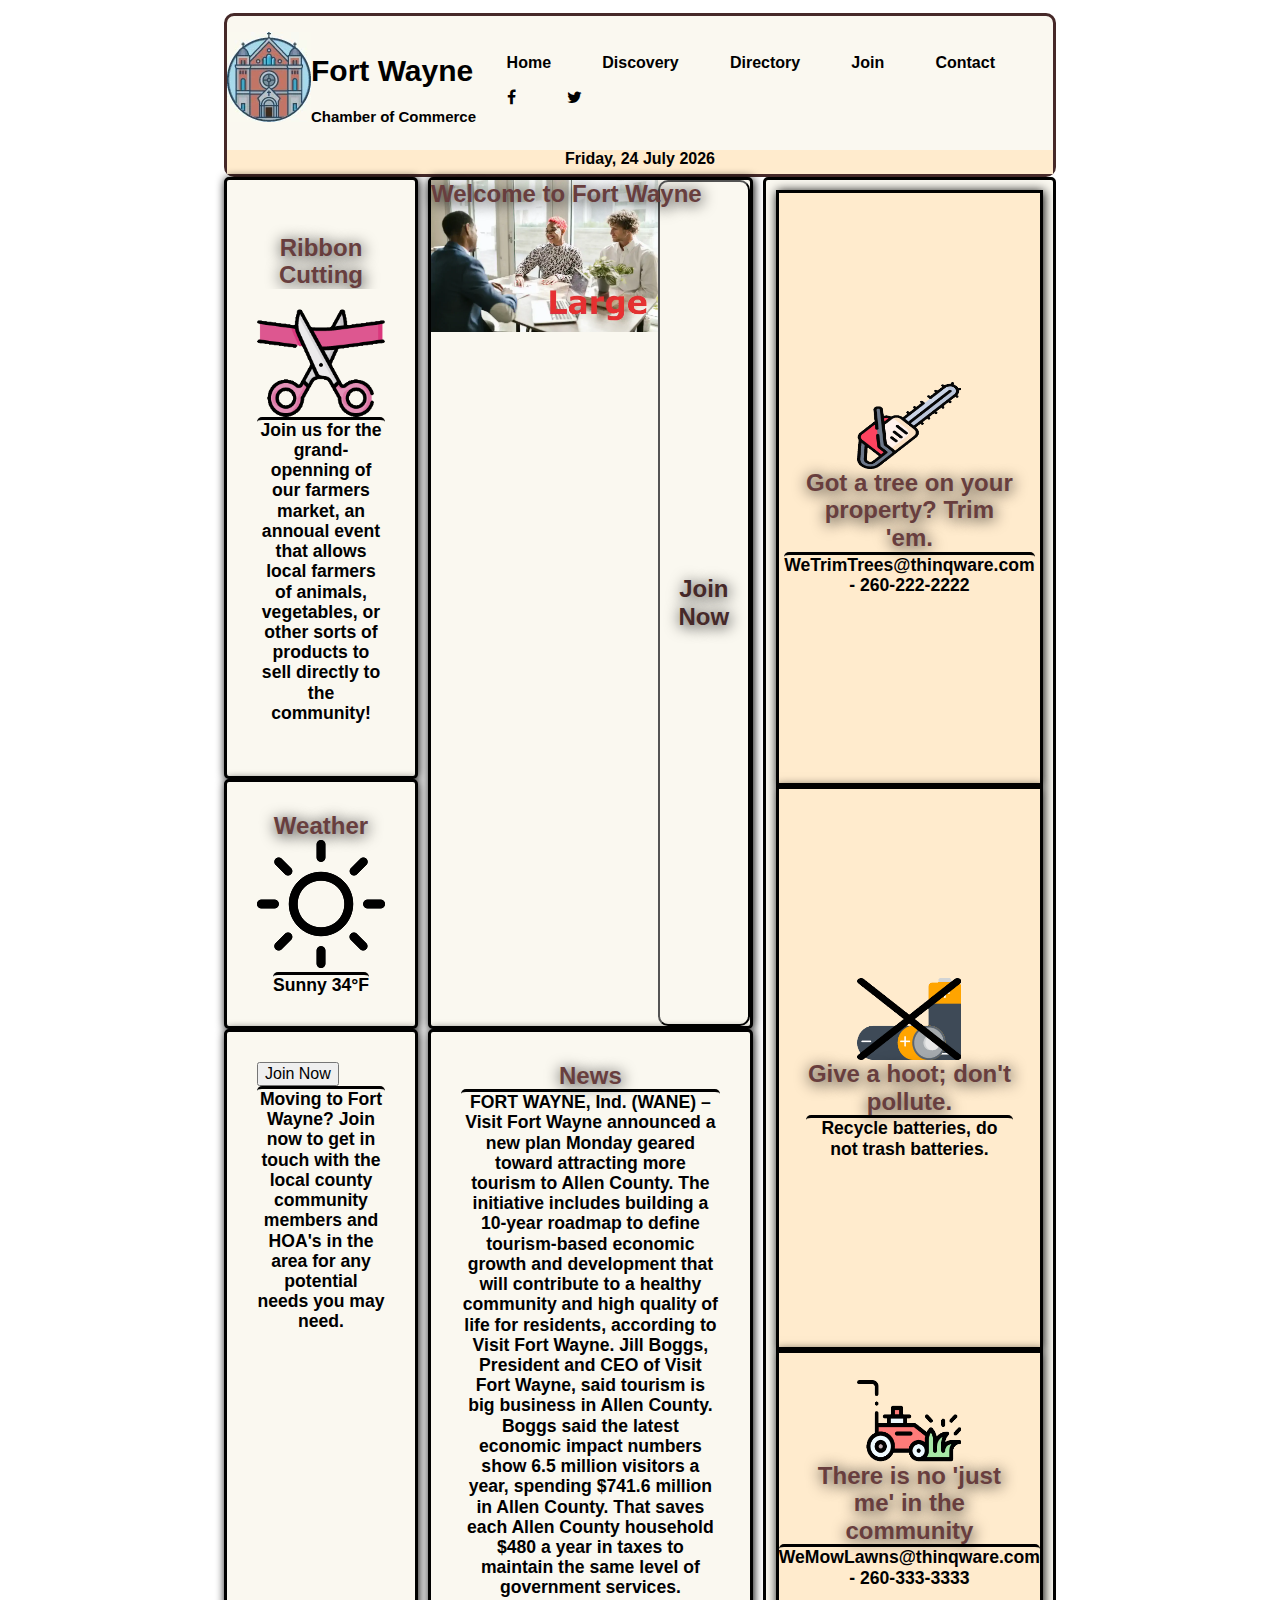
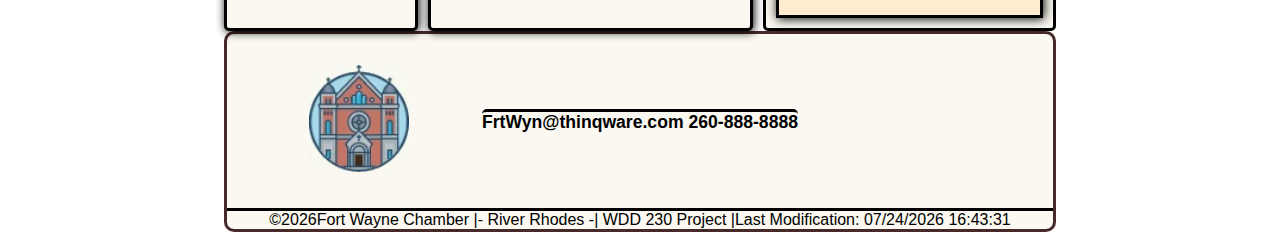
==== commit 333372a1: "WDD230" ====
--- a/Chamber/index.html
+++ b/Chamber/index.html
@@ -21,7 +21,7 @@
         🤝🏼 Come join us for the chamber meet and greet Wednesday at 7:00 p.m.
     </div>
 <div class="logo">
-    <picture><img src="images/logo.png" alt="Chamber of Commerce Logo"></picture>
+    <picture><img src="images/logo.webp" alt="Chamber of Commerce Logo"></picture>
 <section class="headings">
         <h1>Fort Wayne</h1>
         <div class="q">Chamber of Commerce</div>
@@ -34,12 +34,12 @@
         <span>X</span>
     </button>
     <ul id="navigation" class="close">
-        <li><a href="#">Discovery</a></li>
+        <li><a href="index.html">Home</a></li>
+        <li><a href="discover.html">Discovery</a></li>
         <li><a href="#">Directory</a></li>
-        <li><a href="#">Join</a></li>
+        <li><a href="join.html">Join</a></li>
         <li><a href="#">Contact</a></li>
     <!--Social Media-->
-    <ul class="social-media">
         <li><a href="https://www.facebook.com" class="fa fa-facebook"></a></li>
         <li><a href="https://www.twitter.com" class="fa fa-twitter"></a></l>
     </ul>
@@ -49,12 +49,12 @@
     <div class="date"></div>
 </header>
 <!--Content-->
-<main>
+<main class="index">
     <section class="event">
         <section class="announcement">
             Ribbon Cutting
         </section>
-        <picture><img src="images/ribbon-cut.png" alt="Grand Openning"></picture>
+        <img src="images/ribbon-cut.png" alt="Grand Openning">
         <section class="info">
             Join us for the grand-openning of our farmers market, an annoual event that allows local
             farmers of animals, vegetables, or other sorts of products to sell directly to the community!
@@ -76,7 +76,7 @@
         </section>
     </section>
     <section class="hero">
-        <picture>
+        <picture class="heroImg">
         <source srcset="images/heroSub300x200.webp" media="(max-width: 37.5em)">
         <source srcset="images/heroSub600x400.webp" media="(max-width: 60em)">
         <img src="images/heroSub900x600.webp" alt="Hero Image">
@@ -99,7 +99,7 @@
     </section>
     <section class="spotLight">
         <div class="spotLight-1">
-            <picture><img src="images/trim.png" alt="Chainsaw"></picture>
+            <img src="images/trim.png" alt="Chainsaw"></picture>
             <section class="announcement">
                 Got a tree on your property? Trim 'em.
             </section>
@@ -109,14 +109,14 @@
             </div>
         </div>
         <div class="spotLight-2">
-            <picture><img src="images/recycle.png" alt="No Batteries"></picture>
+            <img src="images/recycle.png" alt="No Batteries">
             <section class="announcement">Give a hoot; don't pollute.</section>
             <div class="info">
                 Recycle batteries, do not trash batteries.    
             </div>
         </div>
         <div class="spotLight-3">
-            <picture><img src="images/mower.png" alt="Lawnmower"></picture>
+            <img src="images/mower.png" alt="Lawnmower">
             <section class="announcement">There is no 'just me' in the community</section>
             <div class="info">
                 WeMowLawns@thinqware.com 
@@ -128,7 +128,7 @@
 <!--Footer-->
 <footer>
     <section class="footing">
-        <picture><img src="images/logo.png" alt="Chamber of Commerce Logo"></picture>
+        <picture><img src="images/logo.webp" alt="Chamber of Commerce Logo"></picture>
         <div class="info">
             FrtWyn@thinqware.com
             260-888-8888
--- a/Chamber/styles/base.css
+++ b/Chamber/styles/base.css
@@ -42,11 +42,20 @@
 text-align: center;
 }
 /* Main content */
-main{
+.index{
 display: grid;
 grid-template-columns: auto;
 grid-template-rows: auto;
 }
+h3{
+text-align: center;
+font-size: 1.5em;
+font-weight: bolder;
+color: rgb(104, 62, 62);
+text-shadow: 1px 2px 15px black;
+border-bottom: solid;
+border-radius: 10px;
+}
 .event{
 grid-column: 1;
 grid-row: 2;
@@ -60,9 +69,6 @@
 border-radius: 5px;
 box-shadow: 1px 1px 10px black;
 }
-.event img{
-    width: 100%
-}
 .weather{
 grid-column: 1;
 grid-row: 3;
@@ -85,16 +91,15 @@
 border-radius: 5px;
 box-shadow: 1px 1px 10px black;
 }
-#joinNow,#heroJoin{
+.joinNow, #heroJoin{
 font-size: 1.5rem;
 font-weight: bolder;
 text-shadow: 1px 2px 15px black;
 color: rgb(70, 41, 41);
 background-color: transparent;
 border-radius: 10px;
-width: 100%;
-}
-#joinNow:hover,#heroJoin:hover{
+}
+.joinNow:hover, #heroJoin:hover{
 background-color: rgb(70, 41, 41);
 transition: 0.6s;
 color: white;
@@ -109,14 +114,13 @@
 border-radius: 5px;
 box-shadow: 1px 1px 10px black;
 }
-.hero img{
-width: 100%;
-}
-#heroJoin{
-position: absolute;
-top: 20%;
-left: 45%;
-width: 50%;
+.heroImg{
+width: 100%;
+height: 100%;
+object-fit: cover;
+}
+.heroJoin{
+position: relative;
 }
 .hero .announcement{
 position: absolute;
@@ -153,11 +157,8 @@
 background-color: blanchedalmond;
 box-shadow: 1px 1px 10px black;
 }
-.spotLight img{
-width: 100%;
-}
 .announcement{
-font-size: 1.5rem;
+font-size: 1.5em;
 text-align: center;
 font-weight: bolder;
 color: rgb(104, 62, 62);
@@ -165,26 +166,24 @@
 }
 .info{
 border-top: solid black;
+border-radius: 5px;
 font-weight: bold;
 text-align: center;
-font-size: 1.1rem;
-}
-/* Social Media */
-.social-media{
-display: flex;
-flex-direction: column;
-justify-content: space-evenly;
-align-items: center;
-}
-.social-media li{
-display: block;
-}
-.social-media li a{
-color: black;
-text-decoration: none;
-}
-.social-media a:hover{
-color: white;
+font-size: 1.1em;
+}
+main.discover{
+display: grid;
+row-gap: 10px;
+background-color: rgb(250, 248, 240);
+border-style: solid;
+border-color: rgb(70, 41, 41);
+padding: 10%;
+}
+.discover img{
+width: 100%;
+height: auto;
+border-radius: 2em;
+box-shadow: 5px 10px 5px black;
 }
 /* Navigation */
 nav{
@@ -193,6 +192,12 @@
 align-items: center;
 justify-content: center;
 flex-direction: column;
+}
+a.fa.fa-facebook{
+    width: 92%;
+}
+a.fa.fa-twitter{
+    width: 92%;
 }
 .navigation{
     grid-row: 3;
@@ -246,6 +251,15 @@
 background-color: rgb(70, 41, 41);
 border-radius: 30px;
 }
+.visits{
+text-align: center;
+font-size: 1.5em;
+font-weight: bolder;
+color: rgb(104, 62, 62);
+text-shadow: 1px 2px 15px black;
+border-bottom: solid;
+border-radius: 10px;
+}
 /* Footer */
 footer{
 display: grid;
@@ -255,7 +269,6 @@
 border-radius: 10px;
 border-style: solid;
 border-color: rgb(70, 41, 41);
-;
 }
 .footing{
 padding: 10px;
--- a/Chamber/styles/medium.css
+++ b/Chamber/styles/medium.css
@@ -15,10 +15,6 @@
 .logo{
 grid-column: 1;
 }
-/* Social Media */
-.social-media{
-grid-column: 2;
-}
 /* Navigation */
 @media only screen and (min-width: 3.5em) {
 nav{
@@ -30,9 +26,15 @@
 .navigation li:first-child {
 display: block;
 }
+a.fa.fa-facebook{
+    width: 91%;
+}
+a.fa.fa-twitter{
+    width: 91%;
+}
 }
 /* Content */
-main{
+.index{
 display: grid;
 grid-template-columns: 1fr 1fr;
 grid-template-rows: auto;
@@ -40,11 +42,10 @@
 .hero{
 grid-column: 1/3;
 }
-#heroJoin{
+.heroJoin{
 position: absolute;
-top: 40%;
-left: 65%;
 width: 200px;
+height: 50px;
 }
 .news{
 grid-column: 1/3;
--- a/Chamber/styles/large.css
+++ b/Chamber/styles/large.css
@@ -11,6 +11,7 @@
 .logo{
 grid-column: 1;
 grid-row: 1;
+padding: 6.5%;
 flex-direction: row;
 }
 .date{
@@ -26,11 +27,6 @@
 font-weight: bold;
 text-align: center;
 
-}
-.social-media{
-grid-column: 4;
-grid-row: 1;
-flex-direction: row;
 }
 /* Navigation */
 nav{
@@ -40,11 +36,23 @@
 nav button{
 display: none;
 }
+a.fa.fa-facebook{
+width: auto;
+}
+a.fa.fa-twitter{
+width: auto;
+}
 #navigation{
 display: flex;
+flex-wrap: wrap;
+}
+.social-media{
+grid-column: 4;
+grid-row: 1;
+flex-direction: row;
 }
 /* Content */
-main{
+.index{
 display: grid;
 grid-template-columns: 1fr 2fr 1fr;
 grid-template-rows: 1fr .1fr 1fr;
@@ -55,6 +63,9 @@
 grid-row: 1;
 border-style: solid;
 }
+.event img{
+    width: 100%
+}
 .weather{
 grid-column: 1;
 grid-row: 2;
@@ -70,21 +81,27 @@
 grid-row: 1/3;
 border-style: solid;
 }
-#heroJoin{
+.hero img{
+    width: 100%;
+}
+.heroJoin{
 position: absolute;
-top: 50%;
-left: 50%;
 width: 300px;
+height: 50px;
 }
 .news{
 grid-area: 3/2;
-height: 300px;
-border-style: solid;
+border-style: solid;
+}
+.info{
+border-top: solid black;
+font-weight: bold;
+text-align: center;
+font-size: 1.1em;
 }
 .spotLight{
 grid-column: 3;
 grid-row: 1/4;
-display: flex;
 flex-direction: column;
 border-style: solid;
 padding: 10px;
@@ -95,9 +112,77 @@
 justify-content: center;
 flex-direction: column;
 border-style: solid;
+padding: 10%;
+box-shadow: 1px 1px 10px black;
+background-color: blanchedalmond;
+width: auto;
+height: auto;
+}
+.spotLight img{
+max-width: 50%;
+height: auto;
+}
+main.discover{
+display: grid;
+grid-template-columns: .5fr .5fr;
+grid-template-rows: 3(1fr);
+width: auto;
+margin: auto;
 padding: 30px;
-box-shadow: 1px 1px 10px black;
-background-color:#ffebcd;
+}
+h3{
+grid-column: 1/3;
+grid-row: 1;
+text-align: center;
+font-size: 1.5em;
+font-weight: bolder;
+color: rgb(104, 62, 62);
+text-shadow: 1px 2px 15px black;
+border-bottom: solid;
+border-radius: 10px;
+}
+.gallery-1{
+grid-column: 2;
+grid-row: 2;
+align-items: center;
+justify-content: center;
+}
+.gallery-2{
+grid-column: 1;
+grid-row: 3;
+}
+.gallery-3{
+grid-column: 2;
+grid-row: 4;
+}
+.gallery-4{
+grid-column: 1;
+grid-row: 5;
+}
+.gallery-5{
+grid-column: 2;
+grid-row: 6;
+}
+.visits{
+grid-column: 1/3;
+grid-row: 7;
+text-align: center;
+font-size: 1.5em;
+font-weight: bolder;
+color: rgb(104, 62, 62);
+text-shadow: 1px 2px 15px black;
+border-bottom: solid;
+border-radius: 10px;
+}
+.discover img{
+width: 100%;
+height: auto;
+border-radius: 2em;
+box-shadow: 5px 10px 5px black;
+}
+.discover img:hover{
+transition: .5s;
+filter: blur(4px);
 }
 /* Footer */
 footer{
